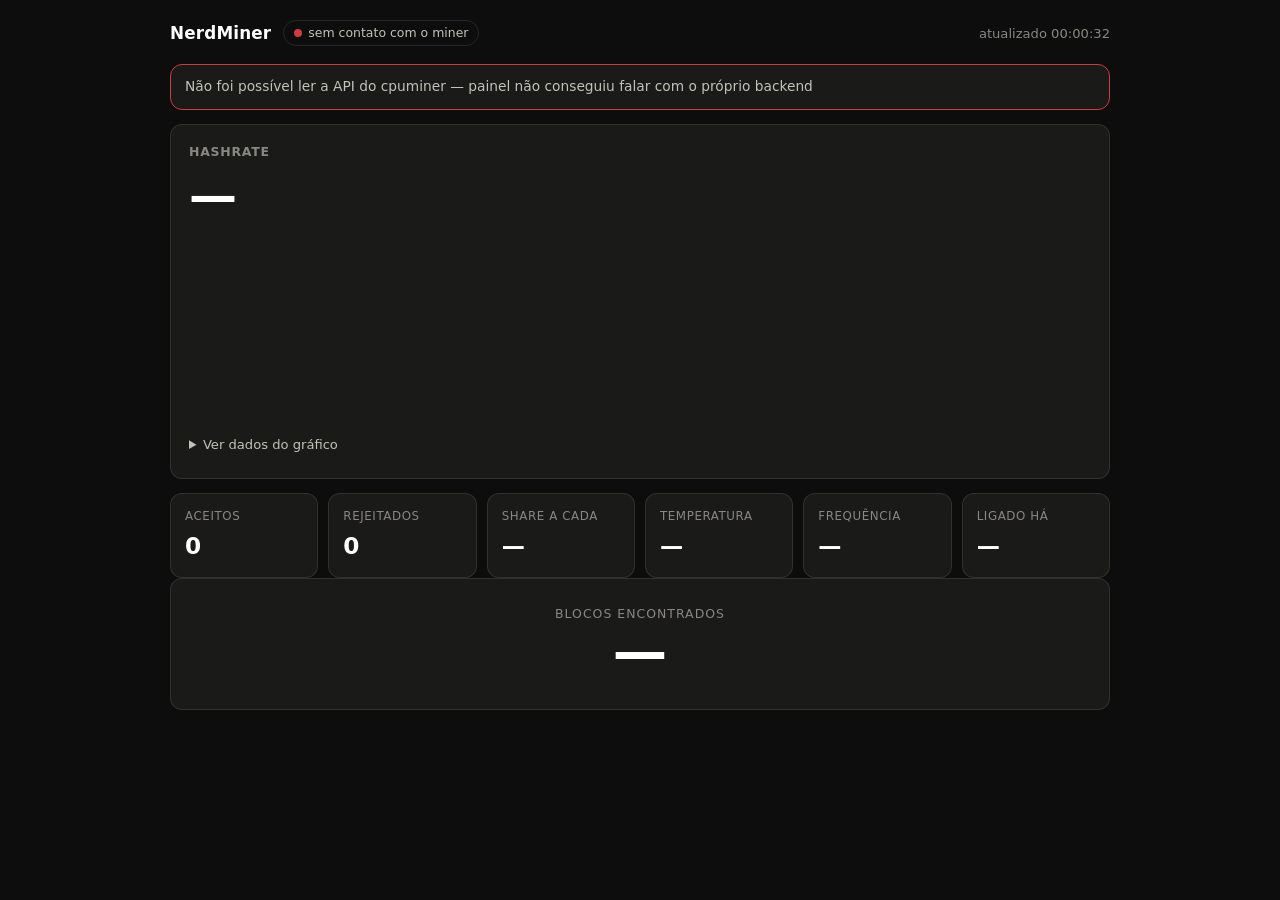
==== .build/nerdminer-ui/index.html @ bad634e8 "NerdMiner: painel web proprio (nerdminer-ui) Novo servico "ui" no app: le a API do cpuminer (TCP 404" ====
<!doctype html>
<html lang="pt-BR">
<head>
<meta charset="utf-8">
<meta name="viewport" content="width=device-width, initial-scale=1">
<title>NerdMiner</title>
<style>
  :root {
    color-scheme: dark;
    --page:     #0d0d0d;
    --surface:  #1a1a19;
    --ink:      #ffffff;
    --ink-2:    #c3c2b7;
    --muted:    #898781;
    --grid:     #2c2c2a;
    --axis:     #383835;
    --series:   #3987e5;
    --good:     #0ca30c;
    --warning:  #fab219;
    --critical: #d03b3b;
    --border:   rgba(255, 255, 255, 0.10);
    --radius: 12px;
    font-family: system-ui, -apple-system, "Segoe UI", sans-serif;
  }
  * { box-sizing: border-box; }
  body {
    margin: 0;
    padding: 20px;
    background: var(--page);
    color: var(--ink);
    font-size: 15px;
    line-height: 1.45;
  }
  .wrap { max-width: 940px; margin: 0 auto; }

  header {
    display: flex; align-items: center; gap: 12px;
    flex-wrap: wrap; margin-bottom: 18px;
  }
  h1 { font-size: 1.05rem; font-weight: 600; margin: 0; letter-spacing: .01em; }
  .sub { color: var(--muted); font-size: .82rem; margin-left: auto; }

  .pill {
    display: inline-flex; align-items: center; gap: 6px;
    padding: 3px 10px; border-radius: 999px;
    border: 1px solid var(--border);
    font-size: .78rem; color: var(--ink-2);
  }
  .dot { width: 8px; height: 8px; border-radius: 50%; flex: none; }
  .dot.ok   { background: var(--good); }
  .dot.bad  { background: var(--critical); }
  .dot.warn { background: var(--warning); }

  .card {
    background: var(--surface);
    border: 1px solid var(--border);
    border-radius: var(--radius);
    padding: 18px;
    margin-bottom: 14px;
  }
  .card h2 {
    font-size: .78rem; font-weight: 600; text-transform: uppercase;
    letter-spacing: .06em; color: var(--muted); margin: 0 0 10px;
  }

  .hero { display: flex; align-items: baseline; gap: 10px; }
  .hero .value { font-size: 3rem; font-weight: 650; line-height: 1; }
  .hero .unit  { font-size: 1.1rem; color: var(--ink-2); }

  figure { margin: 14px 0 0; position: relative; }
  svg { display: block; width: 100%; height: 190px; touch-action: none; }
  .tip {
    position: absolute; pointer-events: none; opacity: 0;
    transform: translate(-50%, -100%);
    background: var(--page); color: var(--ink);
    border: 1px solid var(--border); border-radius: 8px;
    padding: 6px 9px; font-size: .78rem; white-space: nowrap;
    transition: opacity .1s linear;
  }
  .tip .t { color: var(--muted); font-size: .72rem; }

  .tiles {
    display: grid; gap: 10px;
    grid-template-columns: repeat(auto-fit, minmax(140px, 1fr));
  }
  .tile {
    background: var(--surface); border: 1px solid var(--border);
    border-radius: var(--radius); padding: 14px;
  }
  .tile .k {
    font-size: .74rem; text-transform: uppercase; letter-spacing: .05em;
    color: var(--muted); margin-bottom: 4px;
  }
  .tile .v { font-size: 1.45rem; font-weight: 600; }
  .tile .n { font-size: .75rem; color: var(--muted); margin-top: 2px; }

  .lottery { text-align: center; padding: 26px 18px; }
  .lottery .k {
    font-size: .78rem; text-transform: uppercase; letter-spacing: .08em;
    color: var(--muted);
  }
  .lottery .v { font-size: 3.4rem; font-weight: 700; line-height: 1.1; }
  .lottery .n { color: var(--ink-2); font-size: .86rem; }

  details { margin-top: 6px; }
  summary {
    cursor: pointer; color: var(--ink-2); font-size: .82rem;
    padding: 6px 0;
  }
  table { border-collapse: collapse; width: 100%; margin-top: 8px; font-size: .8rem; }
  th, td {
    text-align: right; padding: 5px 8px;
    border-bottom: 1px solid var(--grid);
    font-variant-numeric: tabular-nums;
  }
  th:first-child, td:first-child { text-align: left; }
  th { color: var(--muted); font-weight: 500; }
  .scroll { overflow-x: auto; max-height: 260px; overflow-y: auto; }

  footer {
    color: var(--muted); font-size: .78rem;
    display: flex; gap: 14px; flex-wrap: wrap; padding: 4px 2px 0;
  }
  .banner {
    background: var(--surface); border: 1px solid var(--critical);
    border-radius: var(--radius); padding: 12px 14px; margin-bottom: 14px;
    color: var(--ink-2); font-size: .86rem;
  }
  .hidden { display: none; }
</style>
</head>
<body>
<div class="wrap">

  <header>
    <h1>NerdMiner</h1>
    <span class="pill" id="status"><span class="dot warn"></span><span id="statusText">conectando…</span></span>
    <span class="sub" id="updated"></span>
  </header>

  <div class="banner hidden" id="banner"></div>

  <section class="card">
    <h2>Hashrate</h2>
    <div class="hero">
      <span class="value" id="hs">—</span>
      <span class="unit" id="hsUnit"></span>
    </div>
    <figure>
      <svg id="chart" role="img" aria-label="Hashrate ao longo do tempo"></svg>
      <div class="tip" id="tip"></div>
    </figure>
    <details>
      <summary>Ver dados do gráfico</summary>
      <div class="scroll">
        <table id="dataTable">
          <thead><tr><th>Horário</th><th>Hashrate</th></tr></thead>
          <tbody></tbody>
        </table>
      </div>
    </details>
  </section>

  <section class="tiles" id="tiles"></section>

  <section class="card lottery">
    <div class="k">Blocos encontrados</div>
    <div class="v" id="sol">—</div>
    <div class="n" id="ttf"></div>
  </section>

  <footer id="footer"></footer>
</div>

<script>
"use strict";

const $ = (id) => document.getElementById(id);
const CHART = { pad: { top: 12, right: 8, bottom: 22, left: 46 } };
let state = { history: [], current: {}, error: null };

/* ---------- formatadores ---------- */

function hashrate(hs) {
  const n = Number(hs) || 0;
  if (n >= 1e9) return [(n / 1e9).toFixed(2), "GH/s"];
  if (n >= 1e6) return [(n / 1e6).toFixed(2), "MH/s"];
  if (n >= 1e3) return [(n / 1e3).toFixed(2), "kH/s"];
  return [n.toFixed(0), "H/s"];
}

function duration(seconds) {
  const s = Math.max(0, Math.floor(Number(seconds) || 0));
  const d = Math.floor(s / 86400);
  const h = Math.floor((s % 86400) / 3600);
  const m = Math.floor((s % 3600) / 60);
  if (d) return d + "d " + h + "h";
  if (h) return h + "h " + m + "m";
  return m + "m";
}

/* Tempo medio pra achar um bloco: dificuldade x 2^32 / hashrate. */
function timeToBlock(diff, hs) {
  const d = Number(diff) || 0, h = Number(hs) || 0;
  if (!d || !h) return "—";
  const years = (d * 4294967296) / h / 31557600;
  if (years >= 1e9) return (years / 1e9).toFixed(1) + " bilhões de anos";
  if (years >= 1e6) return (years / 1e6).toFixed(1) + " milhões de anos";
  if (years >= 1e3) return Math.round(years / 1e3) + " mil anos";
  if (years >= 1) return years.toFixed(1) + " anos";
  return Math.round(years * 365) + " dias";
}

function clock(ts) {
  return new Date(ts * 1000).toLocaleTimeString("pt-BR",
    { hour: "2-digit", minute: "2-digit" });
}

/* ---------- grafico de area, base zero ---------- */

function drawChart() {
  const svg = $("chart");
  const pts = state.history;
  svg.innerHTML = "";
  if (pts.length < 2) return;

  const w = svg.clientWidth || 600;
  const h = svg.clientHeight || 190;
  const { top, right, bottom, left } = CHART.pad;
  const plotW = Math.max(1, w - left - right);
  const plotH = Math.max(1, h - top - bottom);

  const t0 = pts[0][0], t1 = pts[pts.length - 1][0];
  const span = Math.max(1, t1 - t0);
  // Base zero: uma queda de hashrate (miner fora) precisa aparecer como queda.
  const peak = Math.max(...pts.map((p) => p[1]), 1);
  const yMax = peak * 1.15;

  const X = (t) => left + ((t - t0) / span) * plotW;
  const Y = (v) => top + plotH - (v / yMax) * plotH;

  const ns = "http://www.w3.org/2000/svg";
  const add = (tag, attrs, parent) => {
    const el = document.createElementNS(ns, tag);
    for (const k in attrs) el.setAttribute(k, attrs[k]);
    (parent || svg).appendChild(el);
    return el;
  };

  const defs = add("defs", {});
  const grad = add("linearGradient",
    { id: "fill", x1: "0", y1: "0", x2: "0", y2: "1" }, defs);
  add("stop", { offset: "0", "stop-color": "var(--series)", "stop-opacity": ".30" }, grad);
  add("stop", { offset: "1", "stop-color": "var(--series)", "stop-opacity": "0" }, grad);

  // Grade e rotulos do eixo Y (recessivos)
  for (let i = 0; i <= 3; i++) {
    const v = (yMax / 3) * i;
    const y = Y(v);
    add("line", {
      x1: left, y1: y, x2: w - right, y2: y,
      stroke: i === 0 ? "var(--axis)" : "var(--grid)", "stroke-width": 1
    });
    const [val, unit] = hashrate(v);
    const label = add("text", {
      x: left - 8, y: y + 4, "text-anchor": "end",
      fill: "var(--muted)", "font-size": "11"
    });
    label.style.fontVariantNumeric = "tabular-nums";
    label.textContent = i === 0 ? "0" : val + (i === 3 ? " " + unit : "");
  }

  // Rotulos de tempo
  for (let i = 0; i <= 3; i++) {
    const t = t0 + (span / 3) * i;
    const label = add("text", {
      x: X(t), y: h - 6,
      "text-anchor": i === 0 ? "start" : i === 3 ? "end" : "middle",
      fill: "var(--muted)", "font-size": "11"
    });
    label.style.fontVariantNumeric = "tabular-nums";
    label.textContent = clock(t);
  }

  const line = pts.map((p, i) => (i ? "L" : "M") + X(p[0]).toFixed(1) + " " + Y(p[1]).toFixed(1)).join(" ");
  add("path", {
    d: line + " L" + X(t1).toFixed(1) + " " + Y(0).toFixed(1) +
       " L" + X(t0).toFixed(1) + " " + Y(0).toFixed(1) + " Z",
    fill: "url(#fill)"
  });
  add("path", {
    d: line, fill: "none", stroke: "var(--series)",
    "stroke-width": 2, "stroke-linejoin": "round", "stroke-linecap": "round"
  });

  // Camada de hover: linha-guia + marcador + tooltip
  const cross = add("line", {
    y1: top, y2: top + plotH, stroke: "var(--axis)",
    "stroke-width": 1, opacity: 0
  });
  const marker = add("circle", {
    r: 4, fill: "var(--series)", stroke: "var(--surface)",
    "stroke-width": 2, opacity: 0
  });
  const tip = $("tip");

  const onMove = (evt) => {
    const box = svg.getBoundingClientRect();
    const x = (evt.touches ? evt.touches[0].clientX : evt.clientX) - box.left;
    const t = t0 + ((x - left) / plotW) * span;
    let best = pts[0];
    for (const p of pts) {
      if (Math.abs(p[0] - t) < Math.abs(best[0] - t)) best = p;
    }
    const px = X(best[0]), py = Y(best[1]);
    cross.setAttribute("x1", px); cross.setAttribute("x2", px);
    cross.setAttribute("opacity", 1);
    marker.setAttribute("cx", px); marker.setAttribute("cy", py);
    marker.setAttribute("opacity", 1);
    const [v, u] = hashrate(best[1]);
    tip.innerHTML = "<strong>" + v + " " + u + "</strong><div class='t'>" + clock(best[0]) + "</div>";
    tip.style.left = px + "px";
    tip.style.top = (py - 10) + "px";
    tip.style.opacity = 1;
  };
  const onLeave = () => {
    cross.setAttribute("opacity", 0);
    marker.setAttribute("opacity", 0);
    $("tip").style.opacity = 0;
  };
  svg.addEventListener("mousemove", onMove);
  svg.addEventListener("mouseleave", onLeave);
  svg.addEventListener("touchmove", onMove, { passive: true });
  svg.addEventListener("touchend", onLeave);
}

/* ---------- render ---------- */

function tile(k, v, n) {
  return "<div class='tile'><div class='k'>" + k + "</div><div class='v'>" + v +
         "</div>" + (n ? "<div class='n'>" + n + "</div>" : "") + "</div>";
}

function render() {
  const c = state.current || {};
  const live = !state.error && Object.keys(c).length > 0;

  // Status: cor + rotulo (a cor nunca carrega o significado sozinha)
  const dot = $("status").querySelector(".dot");
  dot.className = "dot " + (live ? "ok" : "bad");
  $("statusText").textContent = live ? "minerando" : "sem contato com o miner";

  const banner = $("banner");
  if (state.error) {
    banner.textContent = "Não foi possível ler a API do cpuminer — " + state.error;
    banner.classList.remove("hidden");
  } else {
    banner.classList.add("hidden");
  }

  const [hsVal, hsUnit] = hashrate(c.HS);
  $("hs").textContent = live ? hsVal : "—";
  $("hsUnit").textContent = live ? hsUnit : "";

  const acc = Number(c.ACC || 0), rej = Number(c.REJ || 0);
  const total = acc + rej;
  const rate = Number(c.ACCMN || 0);
  $("tiles").innerHTML =
    tile("Aceitos", acc.toLocaleString("pt-BR"),
         total ? ((acc / total) * 100).toFixed(1) + "% do total" : "") +
    tile("Rejeitados", rej.toLocaleString("pt-BR"),
         total ? ((rej / total) * 100).toFixed(1) + "% do total" : "") +
    tile("Share a cada", rate > 0 ? (1 / rate).toFixed(1) + " min" : "—",
         rate > 0 ? rate.toFixed(2) + "/min" : "") +
    tile("Temperatura", c.TEMP ? Math.round(c.TEMP) + " °C" : "—") +
    tile("Frequência", c.FREQ ? (Number(c.FREQ) / 1000).toFixed(2) + " GHz" : "—",
         c.CPUS ? c.CPUS + " thread(s)" : "") +
    tile("Ligado há", c.UPTIME ? duration(c.UPTIME) : "—");

  $("sol").textContent = c.SOL !== undefined ? c.SOL : "—";
  $("ttf").textContent = live
    ? "tempo médio estimado neste hashrate: " + timeToBlock(c.DIFF, c.HS)
    : "";

  $("footer").innerHTML = live
    ? ["<span>" + (c.NAME || "cpuminer") + " " + (c.VER || "") + "</span>",
       "<span>algoritmo: " + (c.ALGO || "—") + "</span>",
       "<span>pool: " + (c.URL || "—") + "</span>"].join("")
    : "";

  const rows = state.history.slice(-60).reverse().map((p) => {
    const [v, u] = hashrate(p[1]);
    return "<tr><td>" + clock(p[0]) + "</td><td>" + v + " " + u + "</td></tr>";
  }).join("");
  $("dataTable").querySelector("tbody").innerHTML = rows;

  $("updated").textContent = "atualizado " + new Date().toLocaleTimeString("pt-BR");
  drawChart();
}

async function tick() {
  try {
    const res = await fetch("api/stats", { cache: "no-store" });
    state = await res.json();
  } catch (err) {
    state.error = "painel não conseguiu falar com o próprio backend";
  }
  render();
}

let resizeTimer;
window.addEventListener("resize", () => {
  clearTimeout(resizeTimer);
  resizeTimer = setTimeout(drawChart, 150);
});

tick();
setInterval(tick, 5000);
</script>
</body>
</html>
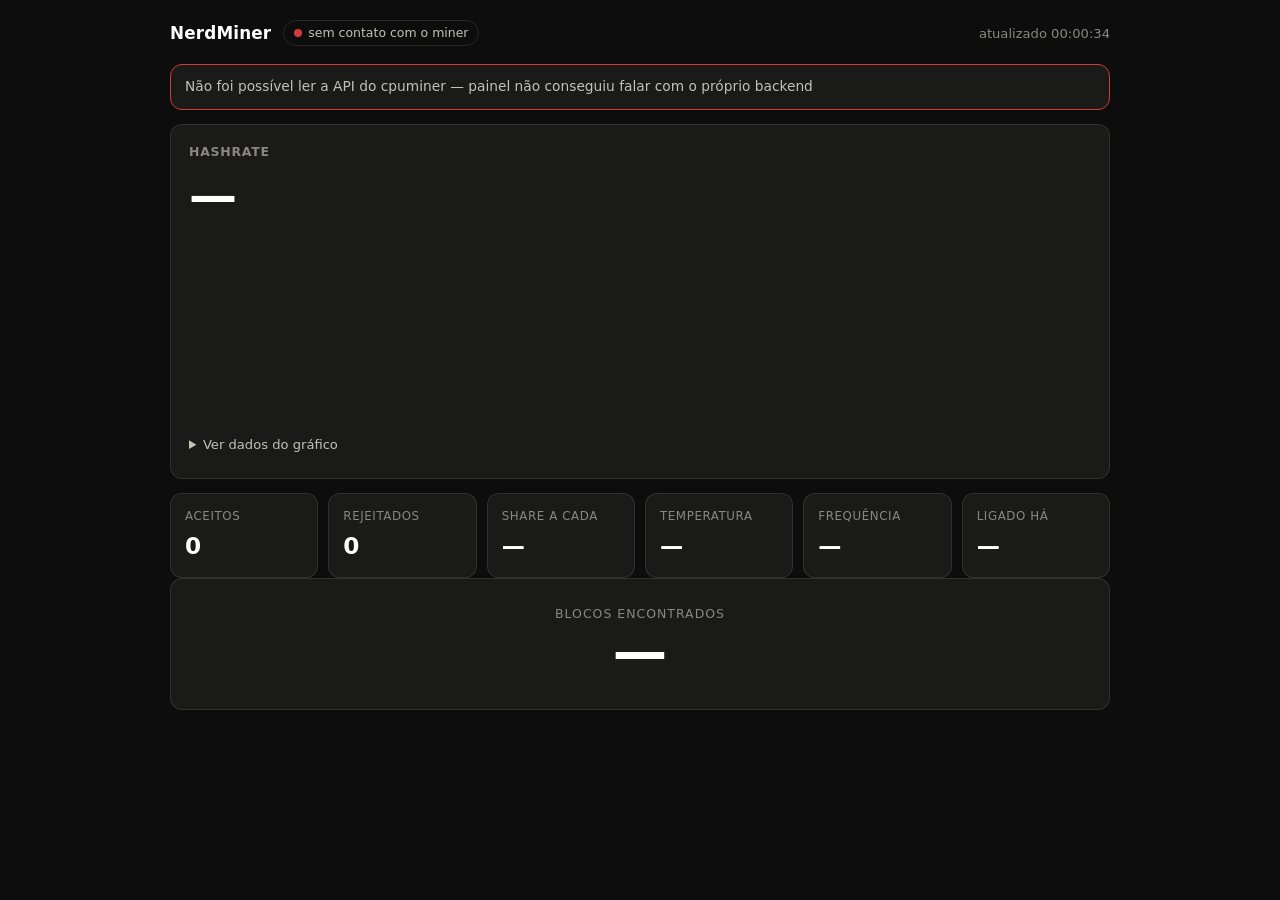
==== commit ad35c991: "Painel: corrige frequencia e rotulo do eixo Y FREQ vem em kHz (o cpuminer le scaling_cur_freq do sys" ====
--- a/.build/nerdminer-ui/index.html
+++ b/.build/nerdminer-ui/index.html
@@ -176,7 +176,7 @@
 "use strict";
 
 const $ = (id) => document.getElementById(id);
-const CHART = { pad: { top: 12, right: 8, bottom: 22, left: 46 } };
+const CHART = { pad: { top: 16, right: 8, bottom: 22, left: 44 } };
 let state = { history: [], current: {}, error: null };
 
 /* ---------- formatadores ---------- */
@@ -253,6 +253,17 @@
   add("stop", { offset: "0", "stop-color": "var(--series)", "stop-opacity": ".30" }, grad);
   add("stop", { offset: "1", "stop-color": "var(--series)", "stop-opacity": "0" }, grad);
 
+  // Uma unidade so pro eixo inteiro: os ticks ficam numeros puros e a
+  // unidade aparece uma vez como legenda, senao o rotulo do topo estoura
+  // a margem esquerda.
+  const axisUnit = hashrate(yMax)[1];
+  const divisor = { "GH/s": 1e9, "MH/s": 1e6, "kH/s": 1e3, "H/s": 1 }[axisUnit];
+
+  const caption = add("text", {
+    x: 2, y: 10, fill: "var(--muted)", "font-size": "11"
+  });
+  caption.textContent = axisUnit;
+
   // Grade e rotulos do eixo Y (recessivos)
   for (let i = 0; i <= 3; i++) {
     const v = (yMax / 3) * i;
@@ -261,13 +272,12 @@
       x1: left, y1: y, x2: w - right, y2: y,
       stroke: i === 0 ? "var(--axis)" : "var(--grid)", "stroke-width": 1
     });
-    const [val, unit] = hashrate(v);
     const label = add("text", {
       x: left - 8, y: y + 4, "text-anchor": "end",
       fill: "var(--muted)", "font-size": "11"
     });
     label.style.fontVariantNumeric = "tabular-nums";
-    label.textContent = i === 0 ? "0" : val + (i === 3 ? " " + unit : "");
+    label.textContent = i === 0 ? "0" : (v / divisor).toFixed(1);
   }
 
   // Rotulos de tempo
@@ -373,7 +383,8 @@
     tile("Share a cada", rate > 0 ? (1 / rate).toFixed(1) + " min" : "—",
          rate > 0 ? rate.toFixed(2) + "/min" : "") +
     tile("Temperatura", c.TEMP ? Math.round(c.TEMP) + " °C" : "—") +
-    tile("Frequência", c.FREQ ? (Number(c.FREQ) / 1000).toFixed(2) + " GHz" : "—",
+    // FREQ vem em kHz (o cpuminer le scaling_cur_freq do sysfs, que e kHz)
+    tile("Frequência", c.FREQ ? (Number(c.FREQ) / 1e6).toFixed(2) + " GHz" : "—",
          c.CPUS ? c.CPUS + " thread(s)" : "") +
     tile("Ligado há", c.UPTIME ? duration(c.UPTIME) : "—");
 
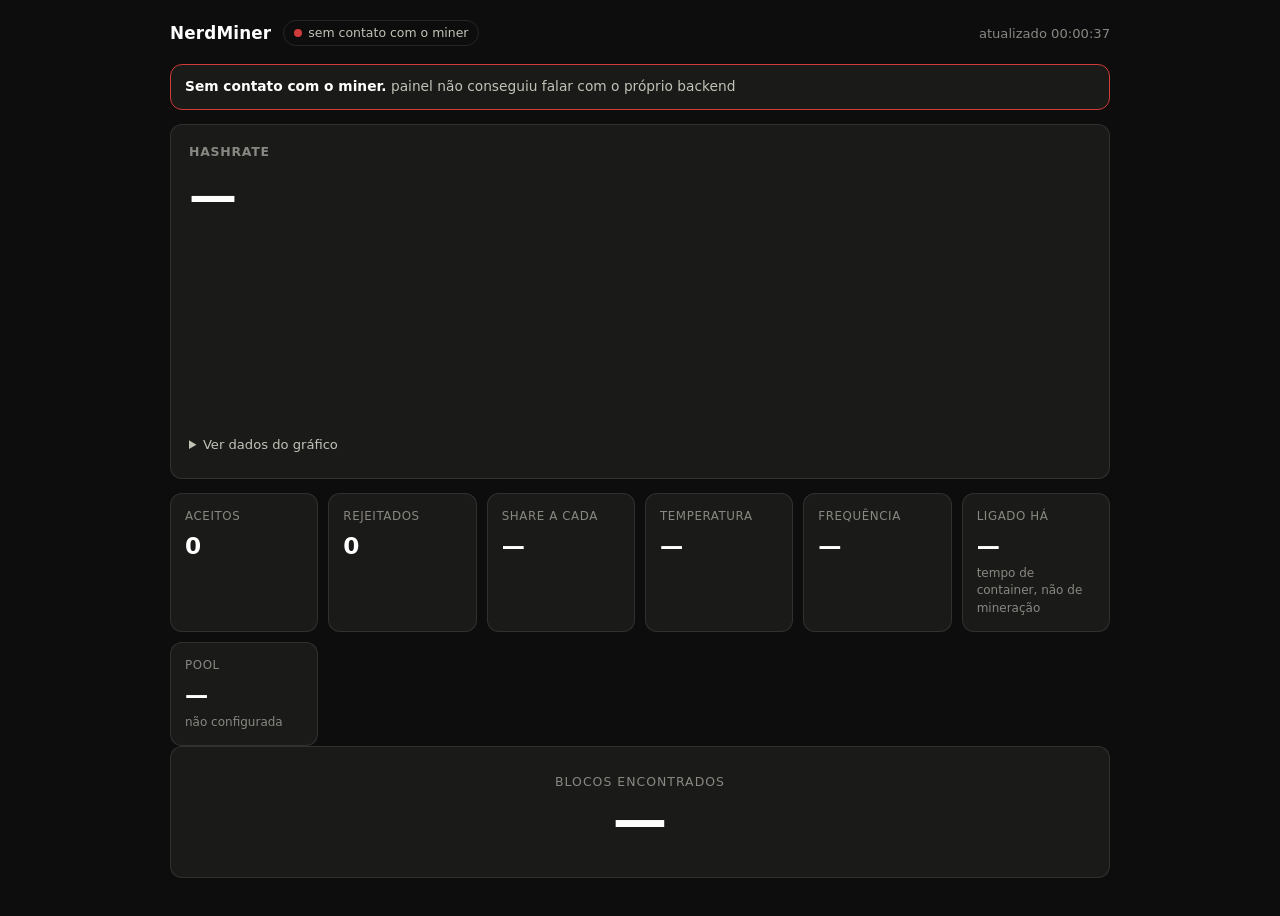
==== commit 852dfc00: "nerdminer-ui 1.1.0: distinguir "miner vivo" de "minerando" A API do cpuminer responde mesmo com a po" ====
--- a/.build/nerdminer-ui/index.html
+++ b/.build/nerdminer-ui/index.html
@@ -126,6 +126,9 @@
     border-radius: var(--radius); padding: 12px 14px; margin-bottom: 14px;
     color: var(--ink-2); font-size: .86rem;
   }
+  .banner.warn { border-color: var(--warning); }
+  .banner strong { color: var(--ink); }
+  .note { font-size: .8rem; color: var(--muted); margin-top: 6px; }
   .hidden { display: none; }
 </style>
 </head>
@@ -146,6 +149,7 @@
       <span class="value" id="hs">—</span>
       <span class="unit" id="hsUnit"></span>
     </div>
+    <div class="note" id="hsNote"></div>
     <figure>
       <svg id="chart" role="img" aria-label="Hashrate ao longo do tempo"></svg>
       <div class="tip" id="tip"></div>
@@ -177,7 +181,19 @@
 
 const $ = (id) => document.getElementById(id);
 const CHART = { pad: { top: 16, right: 8, bottom: 22, left: 44 } };
-let state = { history: [], current: {}, error: null };
+let state = {
+  history: [], current: {}, error: null,
+  status: "miner_down", statusLabel: "conectando…",
+  pool: {}, sharesStalledSeconds: null
+};
+
+/* Cada estado carrega cor E rotulo - a cor nunca significa sozinha. */
+const STATES = {
+  mining:     { dot: "ok",   label: "minerando" },
+  pool_down:  { dot: "bad",  label: "pool fora — não está minerando" },
+  no_shares:  { dot: "warn", label: "sem share aceita" },
+  miner_down: { dot: "bad",  label: "sem contato com o miner" }
+};
 
 /* ---------- formatadores ---------- */
 
@@ -353,24 +369,51 @@
 
 function render() {
   const c = state.current || {};
-  const live = !state.error && Object.keys(c).length > 0;
+  const pool = state.pool || {};
+  const minerLive = !state.error && Object.keys(c).length > 0;
+  // "O miner respondeu" e "estou minerando" sao coisas diferentes: sem pool do
+  // outro lado a API do cpuminer segue respondendo normalmente.
+  const mining = state.status === "mining";
+  const meta = STATES[state.status] || STATES.miner_down;
 
   // Status: cor + rotulo (a cor nunca carrega o significado sozinha)
   const dot = $("status").querySelector(".dot");
-  dot.className = "dot " + (live ? "ok" : "bad");
-  $("statusText").textContent = live ? "minerando" : "sem contato com o miner";
+  dot.className = "dot " + meta.dot;
+  $("statusText").textContent = meta.label;
 
   const banner = $("banner");
-  if (state.error) {
-    banner.textContent = "Não foi possível ler a API do cpuminer — " + state.error;
+  banner.classList.remove("warn");
+  if (state.status === "miner_down") {
+    banner.innerHTML = "<strong>Sem contato com o miner.</strong> " +
+      (state.error || "");
+    banner.classList.remove("hidden");
+  } else if (state.status === "pool_down") {
+    banner.innerHTML = "<strong>A pool está fora.</strong> O miner está de pé e " +
+      "tentando reconectar, mas não há trabalho para processar — nenhum share " +
+      "está sendo enviado. Não é preciso fazer nada: ele volta sozinho." +
+      (pool.host ? " Sondagem de " + pool.host + ":" + pool.port +
+                   " → " + (pool.detail || "sem resposta") + "." : "") +
+      (pool.lastOkAt ? " Última resposta da pool às " + clock(pool.lastOkAt) + "." : "");
+    banner.classList.remove("hidden");
+  } else if (state.status === "no_shares") {
+    banner.classList.add("warn");
+    banner.innerHTML = "<strong>Conectado, mas sem share aceita há " +
+      duration(state.sharesStalledSeconds) + ".</strong> A pool aceita conexão, " +
+      "porém nada está sendo contabilizado. Pode ser falha silenciosa do lado dela.";
     banner.classList.remove("hidden");
   } else {
     banner.classList.add("hidden");
   }
 
-  const [hsVal, hsUnit] = hashrate(c.HS);
-  $("hs").textContent = live ? hsVal : "—";
-  $("hsUnit").textContent = live ? hsUnit : "";
+  // Durante a queda o cpuminer congela o ultimo hashrate na API. Mostrar esse
+  // numero como se fosse producao atual e a mentira que o painel contava antes.
+  const [hsVal, hsUnit] = hashrate(mining ? c.HS : 0);
+  $("hs").textContent = minerLive ? (mining ? hsVal : "0") : "—";
+  $("hsUnit").textContent = minerLive ? hsUnit : "";
+  const [lastVal, lastUnit] = hashrate(c.HS);
+  $("hsNote").textContent = (minerLive && !mining)
+    ? "produção parada. Última leitura do miner: " + lastVal + " " + lastUnit
+    : "";
 
   const acc = Number(c.ACC || 0), rej = Number(c.REJ || 0);
   const total = acc + rej;
@@ -386,17 +429,22 @@
     // FREQ vem em kHz (o cpuminer le scaling_cur_freq do sysfs, que e kHz)
     tile("Frequência", c.FREQ ? (Number(c.FREQ) / 1e6).toFixed(2) + " GHz" : "—",
          c.CPUS ? c.CPUS + " thread(s)" : "") +
-    tile("Ligado há", c.UPTIME ? duration(c.UPTIME) : "—");
+    tile("Ligado há", c.UPTIME ? duration(c.UPTIME) : "—",
+         "tempo de container, não de mineração") +
+    tile("Pool",
+         pool.reachable === true ? "no ar"
+           : pool.reachable === false ? "fora" : "—",
+         pool.host ? pool.host + ":" + pool.port : "não configurada");
 
   $("sol").textContent = c.SOL !== undefined ? c.SOL : "—";
-  $("ttf").textContent = live
+  $("ttf").textContent = minerLive
     ? "tempo médio estimado neste hashrate: " + timeToBlock(c.DIFF, c.HS)
     : "";
 
-  $("footer").innerHTML = live
+  $("footer").innerHTML = minerLive
     ? ["<span>" + (c.NAME || "cpuminer") + " " + (c.VER || "") + "</span>",
        "<span>algoritmo: " + (c.ALGO || "—") + "</span>",
-       "<span>pool: " + (c.URL || "—") + "</span>"].join("")
+       "<span>pool: " + (pool.url || c.URL || "—") + "</span>"].join("")
     : "";
 
   const rows = state.history.slice(-60).reverse().map((p) => {
@@ -415,6 +463,7 @@
     state = await res.json();
   } catch (err) {
     state.error = "painel não conseguiu falar com o próprio backend";
+    state.status = "miner_down";
   }
   render();
 }
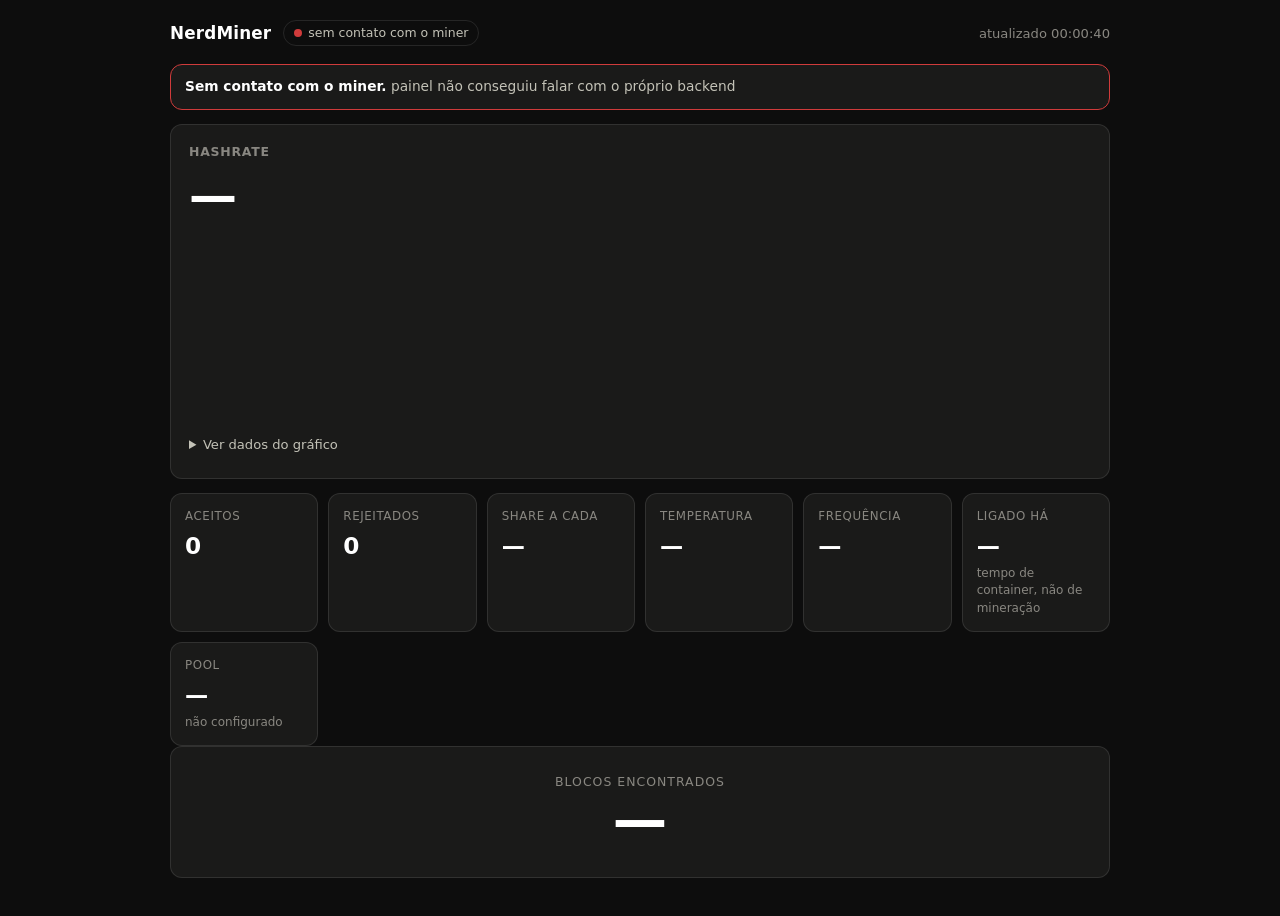
==== commit ba4993f7: "NerdMiner 26.2.0: mineracao solo contra o proprio node (GBT) Deixa de depender do public-pool.io. O " ====
--- a/.build/nerdminer-ui/index.html
+++ b/.build/nerdminer-ui/index.html
@@ -187,10 +187,14 @@
   pool: {}, sharesStalledSeconds: null
 };
 
-/* Cada estado carrega cor E rotulo - a cor nunca significa sozinha. */
+/* Cada estado carrega cor E rotulo - a cor nunca significa sozinha.
+   "solo" e a variante quando se minera via getblocktemplate no proprio node:
+   nao existe pool, entao o alvo se chama node. */
 const STATES = {
-  mining:     { dot: "ok",   label: "minerando" },
-  pool_down:  { dot: "bad",  label: "pool fora — não está minerando" },
+  mining:     { dot: "ok",   label: "minerando",
+                solo: "minerando (solo)" },
+  pool_down:  { dot: "bad",  label: "pool fora — não está minerando",
+                solo: "node fora — não está minerando" },
   no_shares:  { dot: "warn", label: "sem share aceita" },
   miner_down: { dot: "bad",  label: "sem contato com o miner" }
 };
@@ -374,12 +378,14 @@
   // "O miner respondeu" e "estou minerando" sao coisas diferentes: sem pool do
   // outro lado a API do cpuminer segue respondendo normalmente.
   const mining = state.status === "mining";
+  const solo = state.solo === true;
+  const alvo = solo ? "node" : "pool";
   const meta = STATES[state.status] || STATES.miner_down;
 
   // Status: cor + rotulo (a cor nunca carrega o significado sozinha)
   const dot = $("status").querySelector(".dot");
   dot.className = "dot " + meta.dot;
-  $("statusText").textContent = meta.label;
+  $("statusText").textContent = (solo && meta.solo) ? meta.solo : meta.label;
 
   const banner = $("banner");
   banner.classList.remove("warn");
@@ -388,12 +394,12 @@
       (state.error || "");
     banner.classList.remove("hidden");
   } else if (state.status === "pool_down") {
-    banner.innerHTML = "<strong>A pool está fora.</strong> O miner está de pé e " +
-      "tentando reconectar, mas não há trabalho para processar — nenhum share " +
-      "está sendo enviado. Não é preciso fazer nada: ele volta sozinho." +
+    banner.innerHTML = "<strong>" + (solo ? "O node está fora." : "A pool está fora.") +
+      "</strong> O miner está de pé e tentando reconectar, mas não há trabalho " +
+      "para processar. Não é preciso fazer nada: ele volta sozinho." +
       (pool.host ? " Sondagem de " + pool.host + ":" + pool.port +
                    " → " + (pool.detail || "sem resposta") + "." : "") +
-      (pool.lastOkAt ? " Última resposta da pool às " + clock(pool.lastOkAt) + "." : "");
+      (pool.lastOkAt ? " Última resposta às " + clock(pool.lastOkAt) + "." : "");
     banner.classList.remove("hidden");
   } else if (state.status === "no_shares") {
     banner.classList.add("warn");
@@ -418,23 +424,29 @@
   const acc = Number(c.ACC || 0), rej = Number(c.REJ || 0);
   const total = acc + rej;
   const rate = Number(c.ACCMN || 0);
+  // Em solo nao existem shares (o miner so submete blocos), entao os quadros
+  // de share dao lugar ao que de fato descreve o modo.
+  const shareTiles = solo
+    ? tile("Modo", "Solo", "getblocktemplate no próprio node")
+    : tile("Aceitos", acc.toLocaleString("pt-BR"),
+           total ? ((acc / total) * 100).toFixed(1) + "% do total" : "") +
+      tile("Rejeitados", rej.toLocaleString("pt-BR"),
+           total ? ((rej / total) * 100).toFixed(1) + "% do total" : "") +
+      tile("Share a cada", rate > 0 ? (1 / rate).toFixed(1) + " min" : "—",
+           rate > 0 ? rate.toFixed(2) + "/min" : "");
+
   $("tiles").innerHTML =
-    tile("Aceitos", acc.toLocaleString("pt-BR"),
-         total ? ((acc / total) * 100).toFixed(1) + "% do total" : "") +
-    tile("Rejeitados", rej.toLocaleString("pt-BR"),
-         total ? ((rej / total) * 100).toFixed(1) + "% do total" : "") +
-    tile("Share a cada", rate > 0 ? (1 / rate).toFixed(1) + " min" : "—",
-         rate > 0 ? rate.toFixed(2) + "/min" : "") +
+    shareTiles +
     tile("Temperatura", c.TEMP ? Math.round(c.TEMP) + " °C" : "—") +
     // FREQ vem em kHz (o cpuminer le scaling_cur_freq do sysfs, que e kHz)
     tile("Frequência", c.FREQ ? (Number(c.FREQ) / 1e6).toFixed(2) + " GHz" : "—",
          c.CPUS ? c.CPUS + " thread(s)" : "") +
     tile("Ligado há", c.UPTIME ? duration(c.UPTIME) : "—",
          "tempo de container, não de mineração") +
-    tile("Pool",
+    tile(solo ? "Node" : "Pool",
          pool.reachable === true ? "no ar"
            : pool.reachable === false ? "fora" : "—",
-         pool.host ? pool.host + ":" + pool.port : "não configurada");
+         pool.host ? pool.host + ":" + pool.port : "não configurado");
 
   $("sol").textContent = c.SOL !== undefined ? c.SOL : "—";
   $("ttf").textContent = minerLive
@@ -444,7 +456,7 @@
   $("footer").innerHTML = minerLive
     ? ["<span>" + (c.NAME || "cpuminer") + " " + (c.VER || "") + "</span>",
        "<span>algoritmo: " + (c.ALGO || "—") + "</span>",
-       "<span>pool: " + (pool.url || c.URL || "—") + "</span>"].join("")
+       "<span>" + alvo + ": " + (pool.url || c.URL || "—") + "</span>"].join("")
     : "";
 
   const rows = state.history.slice(-60).reverse().map((p) => {
